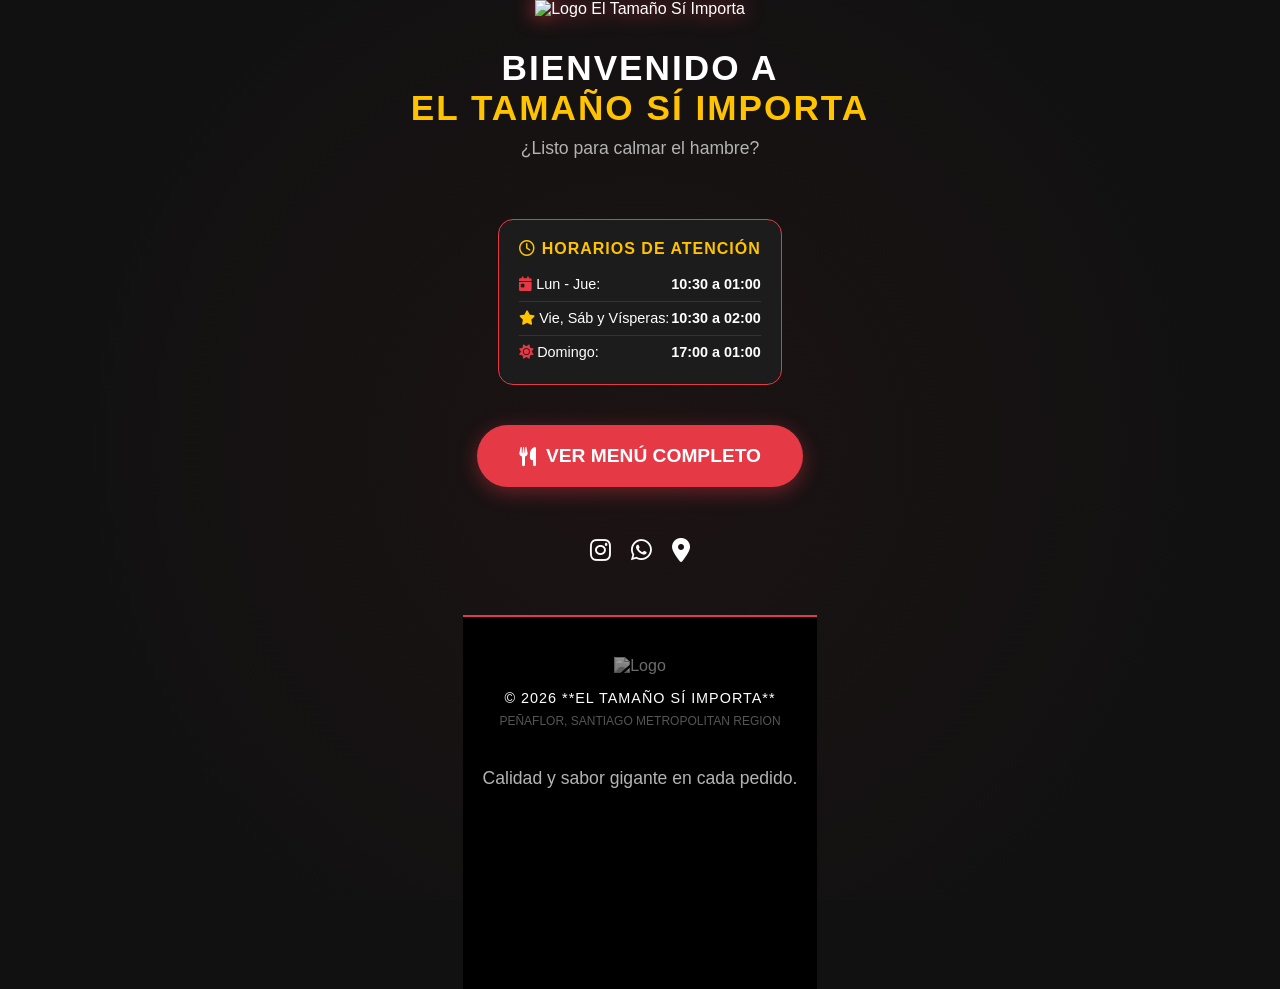
==== index.html @ 6a18e0ef "Add files via upload" ====
<!DOCTYPE html>
<html lang="es">
<head>
    <meta charset="UTF-8">
    <meta name="viewport" content="width=device-width, initial-scale=1.0">
    <title>El Tamaño Sí Importa | Inicio</title>
    <link rel="stylesheet" href="https://cdnjs.cloudflare.com/ajax/libs/font-awesome/6.0.0/css/all.min.css">
    <style>
        /* 🎨 PALETA DE COLORES PRINCIPAL */
        :root {
            --rojo: #E63946;
            --amarillo: #FFC300;
            --negro-fondo: #111111;
            --negro-secundario: #1c1c1c;
            --blanco: #FFFFFF;
        }

        * { margin: 0; padding: 0; box-sizing: border-box; font-family: 'Segoe UI', sans-serif; }

        body {
            background-color: var(--negro-fondo);
            color: var(--blanco);
            display: flex;
            flex-direction: column;
            align-items: center;
            justify-content: center;
            min-height: 100vh;
            text-align: center;
            overflow: hidden;
        }

        /* LOGO PRINCIPAL */
        .logo-container {
            margin-bottom: 30px;
            animation: fadeIn 1.5s ease;
        }
        .logo-container img {
            width: 180px; /* Ajusta según el tamaño de tu logo.png */
            filter: drop-shadow(0 0 10px var(--rojo));
        }

        /* TEXTO DE BIENVENIDA */
        h1 {
            font-size: 2.2rem;
            color: var(--blanco);
            text-transform: uppercase;
            letter-spacing: 2px;
            margin-bottom: 10px;
        }
        h1 span {
            color: var(--amarillo);
        }
        p {
            color: #b3b3b3;
            margin-bottom: 40px;
            font-size: 1.1rem;
        }

        /* BOTONES DE ACCIÓN */
        .btn-principal {
            background-color: var(--rojo);
            color: white;
            text-decoration: none;
            padding: 18px 40px;
            border-radius: 50px;
            font-size: 1.2rem;
            font-weight: bold;
            text-transform: uppercase;
            transition: 0.3s;
            display: inline-flex;
            align-items: center;
            gap: 10px;
            box-shadow: 0 5px 20px rgba(230, 57, 70, 0.4);
            border: 2px solid transparent;
        }

        .btn-principal:hover {
            transform: scale(1.05);
            background-color: #b92e3a;
            border-color: var(--amarillo);
        }

        /* REDES SOCIALES O CONTACTO */
        .social-links {
            margin-top: 50px;
            display: flex;
            gap: 20px;
        }
        .social-links a {
            color: var(--blanco);
            font-size: 1.5rem;
            transition: 0.3s;
        }
        .social-links a:hover {
            color: var(--amarillo);
        }

        /* ANIMACIÓN */
        @keyframes fadeIn {
            from { opacity: 0; transform: translateY(-20px); }
            to { opacity: 1; transform: translateY(0); }
        }

        /* DECORACIÓN DE FONDO */
        .overlay {
            position: absolute;
            top: 0; left: 0; width: 100%; height: 100%;
            background: radial-gradient(circle, rgba(230,57,70,0.05) 0%, rgba(17,17,17,1) 80%);
            z-index: -1;
        }
    </style>
</head>
<body>

    <div class="overlay"></div>

    <div class="logo-container">
        <img src="logo.png" alt="Logo El Tamaño Sí Importa">
    </div>

    <h1>BIENVENIDO A <br><span>EL TAMAÑO SÍ IMPORTA</span></h1>
    <p>¿Listo para calmar el hambre?</p>

<div style="background: var(--negro-secundario); padding: 20px; border-radius: 15px; border: 1px solid var(--rojo); margin: 20px auto 40px; max-width: 400px; animation: fadeIn 2s ease;">
    <h3 style="color: var(--amarillo); font-size: 1rem; text-transform: uppercase; margin-bottom: 15px; letter-spacing: 1px;">
        <i class="far fa-clock"></i> Horarios de Atención
    </h3>
    
    <div style="text-align: left; font-size: 0.9rem; line-height: 1.6;">
        <div style="display: flex; justify-content: space-between; margin-bottom: 5px; border-bottom: 1px solid #333; padding-bottom: 5px;">
            <span><i class="fas fa-calendar-day" style="color: var(--rojo);"></i> Lun - Jue:</span>
            <span style="font-weight: bold;">10:30 a 01:00</span>
        </div>
        <div style="display: flex; justify-content: space-between; margin-bottom: 5px; border-bottom: 1px solid #333; padding-bottom: 5px;">
            <span><i class="fas fa-star" style="color: var(--amarillo);"></i> Vie, Sáb y Vísperas:</span>
            <span style="font-weight: bold;">10:30 a 02:00</span>
        </div>
        <div style="display: flex; justify-content: space-between;">
            <span><i class="fas fa-sun" style="color: var(--rojo);"></i> Domingo:</span>
            <span style="font-weight: bold;">17:00 a 01:00</span>
        </div>
    </div>
</div>

    <a href="menu.html" class="btn-principal">
        <i class="fas fa-utensils"></i> VER MENÚ COMPLETO
    </a>

<div class="social-links">
        <a href="https://www.instagram.com/el_tamano_penaflor/" target="_blank">
            <i class="fab fa-instagram"></i>
        </a>

        <a href="https://wa.me/56989217783" target="_blank">
            <i class="fab fa-whatsapp"></i>
        </a>

        <a href="https://www.google.com/maps/place/El+tamaño+si+importa/@-33.606888,-70.8774968,17z/data=!3m1!4b1!4m6!3m5!1s0x9662e6cc30d4ff1b:0x41770156e7142ef!8m2!3d-33.606888!4d-70.8749165!16s%2Fg%2F11clhqkw5g?entry=ttu&g_ep=EgoyMDI2MDMxMS4wIKXMDSoASAFQAw%3D%3D" target="_blank">
            <i class="fas fa-map-marker-alt"></i>
        </a>
    </div>

<footer style="background: #000; color: #b3b3b3; text-align: center; padding: 40px 20px; margin-top: 50px; border-top: 2px solid #E63946; padding-bottom: 160px;">
    <div style="margin-bottom: 15px;">
        <img src="logo.png" alt="Logo" style="height: 45px; opacity: 0.6; filter: grayscale(1);">
    </div>
    <p style="font-size: 0.9rem; margin-bottom: 8px; letter-spacing: 1px; color: #ffffff;">
        © 2026 **EL TAMAÑO SÍ IMPORTA**
    </p>
    <p style="font-size: 0.75rem; color: #555; text-transform: uppercase;">
        Peñaflor, Santiago Metropolitan Region
    </p>
    <div style="margin-top: 15px; font-size: 0.7rem; color: #444;">
        <p>Calidad y sabor gigante en cada pedido.</p>
    </div>
</footer>
    
</body>
</html>
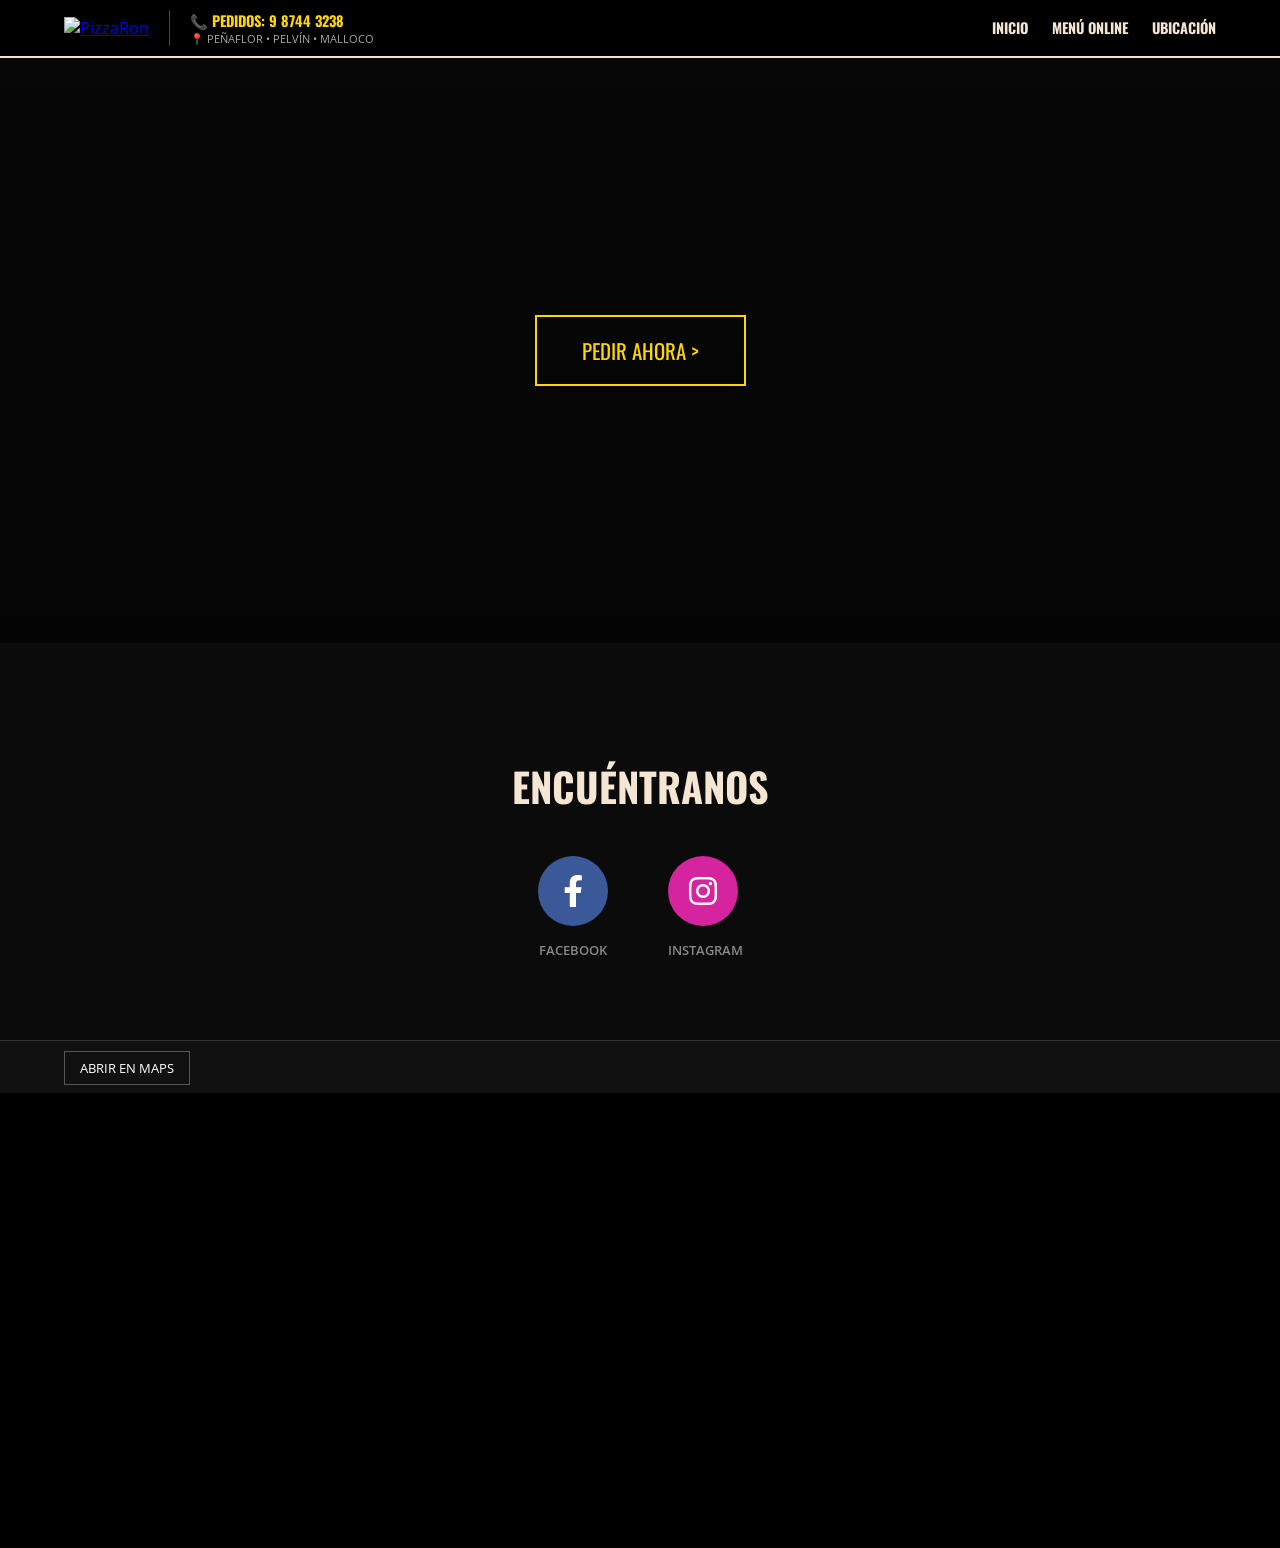
==== commit 6a4d568d: "Update index.html" ====
--- a/index.html
+++ b/index.html
@@ -3,177 +3,116 @@
 <head>
     <meta charset="UTF-8">
     <meta name="viewport" content="width=device-width, initial-scale=1.0">
-    <title>El Tamaño Sí Importa | Inicio</title>
+    <title>Pizzería PizzaRon | Peñaflor</title>
+    <link href="https://fonts.googleapis.com/css2?family=Oswald:wght@700&family=Open+Sans:wght@400;600&display=swap" rel="stylesheet">
     <link rel="stylesheet" href="https://cdnjs.cloudflare.com/ajax/libs/font-awesome/6.0.0/css/all.min.css">
     <style>
-        /* 🎨 PALETA DE COLORES PRINCIPAL */
-        :root {
-            --rojo: #E63946;
-            --amarillo: #FFC300;
-            --negro-fondo: #111111;
-            --negro-secundario: #1c1c1c;
-            --blanco: #FFFFFF;
+        :root { --negro: #0B0B0B; --rojo: #8B1E1E; --beige: #F5E6D3; --amarillo: #FFD700; }
+        body { font-family: 'Open Sans', sans-serif; background: var(--negro); color: white; margin: 0; scroll-behavior: smooth; }
+        
+        /* BARRA DE NAVEGACIÓN CON INFO DE CONTACTO (SE MANTIENE) */
+        nav { 
+            background: #000; 
+            padding: 10px 5%; 
+            display: flex; 
+            justify-content: space-between; 
+            align-items: center; 
+            border-bottom: 2px solid var(--beige); 
+            position: sticky; 
+            top: 0; 
+            z-index: 1000; 
         }
+        .logo-nav { height: 55px; }
+        .info-header { border-left: 1px solid #444; padding-left: 20px; display: none; }
+        @media (min-width: 768px) { .info-header { display: block; } }
+        
+        .menu-links a { color: var(--beige); text-decoration: none; font-family: 'Oswald'; margin-left: 20px; text-transform: uppercase; font-size: 0.9rem; font-weight: 700; }
 
-        * { margin: 0; padding: 0; box-sizing: border-box; font-family: 'Segoe UI', sans-serif; }
-
-        body {
-            background-color: var(--negro-fondo);
-            color: var(--blanco);
-            display: flex;
-            flex-direction: column;
-            align-items: center;
-            justify-content: center;
-            min-height: 100vh;
-            text-align: center;
-            overflow: hidden;
+        /* HERO CON UN SOLO BOTÓN */
+        .hero { 
+            height: 65vh; 
+            display: flex; 
+            justify-content: center; 
+            align-items: center; 
+            background: linear-gradient(rgba(0,0,0,0.4), rgba(0,0,0,0.6)), url('https://images.unsplash.com/photo-1513104890138-7c749659a591?auto=format&fit=crop&q=80&w=2000'); 
+            background-size: cover; 
+            background-position: center;
         }
-
-        /* LOGO PRINCIPAL */
-        .logo-container {
-            margin-bottom: 30px;
-            animation: fadeIn 1.5s ease;
-        }
-        .logo-container img {
-            width: 180px; /* Ajusta según el tamaño de tu logo.png */
-            filter: drop-shadow(0 0 10px var(--rojo));
-        }
-
-        /* TEXTO DE BIENVENIDA */
-        h1 {
-            font-size: 2.2rem;
-            color: var(--blanco);
-            text-transform: uppercase;
-            letter-spacing: 2px;
-            margin-bottom: 10px;
-        }
-        h1 span {
-            color: var(--amarillo);
-        }
-        p {
-            color: #b3b3b3;
-            margin-bottom: 40px;
-            font-size: 1.1rem;
-        }
-
-        /* BOTONES DE ACCIÓN */
-        .btn-principal {
-            background-color: var(--rojo);
-            color: white;
-            text-decoration: none;
-            padding: 18px 40px;
-            border-radius: 50px;
-            font-size: 1.2rem;
-            font-weight: bold;
+        .btn-pedido { 
+            background: transparent; 
+            color: var(--amarillo); 
+            padding: 18px 45px; 
+            text-decoration: none; 
+            font-family: 'Oswald'; 
+            border: 2px solid var(--amarillo); 
+            font-size: 1.3rem; 
             text-transform: uppercase;
             transition: 0.3s;
-            display: inline-flex;
-            align-items: center;
-            gap: 10px;
-            box-shadow: 0 5px 20px rgba(230, 57, 70, 0.4);
-            border: 2px solid transparent;
         }
+        .btn-pedido:hover { background: var(--amarillo); color: black; }
 
-        .btn-principal:hover {
-            transform: scale(1.05);
-            background-color: #b92e3a;
-            border-color: var(--amarillo);
-        }
+        /* ENCUÉNTRANOS SIMPLIFICADO */
+        .encuentranos-container { padding: 80px 20px; text-align: center; }
+        .social-box { display: flex; justify-content: center; gap: 60px; }
+        .icon-circle { width: 70px; height: 70px; border-radius: 50%; display: flex; align-items: center; justify-content: center; font-size: 2rem; margin-bottom: 12px; transition: 0.3s; }
+        .icon-circle:hover { transform: scale(1.1); }
+        .fb { background: #3b5998; }
+        .ig { background: #d6249f; }
 
-        /* REDES SOCIALES O CONTACTO */
-        .social-links {
-            margin-top: 50px;
-            display: flex;
-            gap: 20px;
-        }
-        .social-links a {
-            color: var(--blanco);
-            font-size: 1.5rem;
-            transition: 0.3s;
-        }
-        .social-links a:hover {
-            color: var(--amarillo);
-        }
-
-        /* ANIMACIÓN */
-        @keyframes fadeIn {
-            from { opacity: 0; transform: translateY(-20px); }
-            to { opacity: 1; transform: translateY(0); }
-        }
-
-        /* DECORACIÓN DE FONDO */
-        .overlay {
-            position: absolute;
-            top: 0; left: 0; width: 100%; height: 100%;
-            background: radial-gradient(circle, rgba(230,57,70,0.05) 0%, rgba(17,17,17,1) 80%);
-            z-index: -1;
-        }
+        /* SECCIÓN MAPA */
+        .map-section { background: #000; width: 100%; }
+        .map-header { padding: 15px 5%; background: #111; border-top: 1px solid #333; }
+        .btn-maps { background: transparent; color: white; border: 1px solid #555; padding: 7px 15px; text-decoration: none; font-size: 0.8rem; text-transform: uppercase; }
+        .mapa-iframe { width: 100%; height: 450px; border: none; filter: grayscale(1) invert(0.92); }
     </style>
 </head>
 <body>
 
-    <div class="overlay"></div>
+    <nav>
+        <div style="display: flex; align-items: center; gap: 20px;">
+            <a href="index.html"><img src="logo.png" class="logo-nav" alt="PizzaRon"></a>
+            <div class="info-header">
+                <div style="color: var(--amarillo); font-weight: bold; font-size: 0.9rem; font-family: 'Oswald';">
+                    📞 PEDIDOS: 9 8744 3238
+                </div>
+                <div style="color: #aaa; font-size: 0.7rem; text-transform: uppercase;">
+                    📍 PEÑAFLOR • PELVÍN • MALLOCO
+                </div>
+            </div>
+        </div>
 
-    <div class="logo-container">
-        <img src="logo.png" alt="Logo El Tamaño Sí Importa">
+        <div class="menu-links">
+            <a href="#">INICIO</a>
+            <a href="menu.html">MENÚ ONLINE</a>
+            <a href="#encuentranos">UBICACIÓN</a>
+        </div>
+    </nav>
+
+    <section class="hero">
+        <a href="menu.html" class="btn-pedido">PEDIR AHORA ></a>
+    </section>
+
+    <section class="encuentranos-container" id="encuentranos">
+        <h2 style="font-family: 'Oswald'; font-size: 2.5rem; color: var(--beige); margin-bottom: 40px; text-transform: uppercase;">ENCUÉNTRANOS</h2>
+        
+        <div class="social-box">
+            <a href="https://facebook.com" class="social-item" style="text-decoration:none; color:white;">
+                <div class="icon-circle fb"><i class="fab fa-facebook-f"></i></div>
+                <span style="font-size: 0.8rem; color: #888; font-weight: 600;">FACEBOOK</span>
+            </a>
+            <a href="https://instagram.com" class="social-item" style="text-decoration:none; color:white;">
+                <div class="icon-circle ig"><i class="fab fa-instagram"></i></div>
+                <span style="font-size: 0.8rem; color: #888; font-weight: 600;">INSTAGRAM</span>
+            </a>
+        </div>
+    </section>
+
+    <div class="map-section">
+        <div class="map-header">
+            <a href="https://maps.google.com" target="_blank" class="btn-maps">Abrir en Maps</a>
+        </div>
+        <iframe class="mapa-iframe" src="https://www.google.com/maps/embed?pb=!1m18!1m12!1m3!1d3324.4567!2d-70.8789!3d-33.6067!2m3!1f0!2f0!3f0!3m2!1i1024!2i768!4f13.1!3m3!1m2!1s0x0%3A0x0!2zMzPCsDM2JzI0LjEiUyA3MMKwNTInNDQuMCJX!5e0!3m2!1ses!2scl!4v123456789"></iframe>
     </div>
 
-    <h1>BIENVENIDO A <br><span>EL TAMAÑO SÍ IMPORTA</span></h1>
-    <p>¿Listo para calmar el hambre?</p>
-
-<div style="background: var(--negro-secundario); padding: 20px; border-radius: 15px; border: 1px solid var(--rojo); margin: 20px auto 40px; max-width: 400px; animation: fadeIn 2s ease;">
-    <h3 style="color: var(--amarillo); font-size: 1rem; text-transform: uppercase; margin-bottom: 15px; letter-spacing: 1px;">
-        <i class="far fa-clock"></i> Horarios de Atención
-    </h3>
-    
-    <div style="text-align: left; font-size: 0.9rem; line-height: 1.6;">
-        <div style="display: flex; justify-content: space-between; margin-bottom: 5px; border-bottom: 1px solid #333; padding-bottom: 5px;">
-            <span><i class="fas fa-calendar-day" style="color: var(--rojo);"></i> Lun - Jue:</span>
-            <span style="font-weight: bold;">10:30 a 01:00</span>
-        </div>
-        <div style="display: flex; justify-content: space-between; margin-bottom: 5px; border-bottom: 1px solid #333; padding-bottom: 5px;">
-            <span><i class="fas fa-star" style="color: var(--amarillo);"></i> Vie, Sáb y Vísperas:</span>
-            <span style="font-weight: bold;">10:30 a 02:00</span>
-        </div>
-        <div style="display: flex; justify-content: space-between;">
-            <span><i class="fas fa-sun" style="color: var(--rojo);"></i> Domingo:</span>
-            <span style="font-weight: bold;">17:00 a 01:00</span>
-        </div>
-    </div>
-</div>
-
-    <a href="menu.html" class="btn-principal">
-        <i class="fas fa-utensils"></i> VER MENÚ COMPLETO
-    </a>
-
-<div class="social-links">
-        <a href="https://www.instagram.com/el_tamano_penaflor/" target="_blank">
-            <i class="fab fa-instagram"></i>
-        </a>
-
-        <a href="https://wa.me/56989217783" target="_blank">
-            <i class="fab fa-whatsapp"></i>
-        </a>
-
-        <a href="https://www.google.com/maps/place/El+tamaño+si+importa/@-33.606888,-70.8774968,17z/data=!3m1!4b1!4m6!3m5!1s0x9662e6cc30d4ff1b:0x41770156e7142ef!8m2!3d-33.606888!4d-70.8749165!16s%2Fg%2F11clhqkw5g?entry=ttu&g_ep=EgoyMDI2MDMxMS4wIKXMDSoASAFQAw%3D%3D" target="_blank">
-            <i class="fas fa-map-marker-alt"></i>
-        </a>
-    </div>
-
-<footer style="background: #000; color: #b3b3b3; text-align: center; padding: 40px 20px; margin-top: 50px; border-top: 2px solid #E63946; padding-bottom: 160px;">
-    <div style="margin-bottom: 15px;">
-        <img src="logo.png" alt="Logo" style="height: 45px; opacity: 0.6; filter: grayscale(1);">
-    </div>
-    <p style="font-size: 0.9rem; margin-bottom: 8px; letter-spacing: 1px; color: #ffffff;">
-        © 2026 **EL TAMAÑO SÍ IMPORTA**
-    </p>
-    <p style="font-size: 0.75rem; color: #555; text-transform: uppercase;">
-        Peñaflor, Santiago Metropolitan Region
-    </p>
-    <div style="margin-top: 15px; font-size: 0.7rem; color: #444;">
-        <p>Calidad y sabor gigante en cada pedido.</p>
-    </div>
-</footer>
-    
 </body>
-</html> +</html>
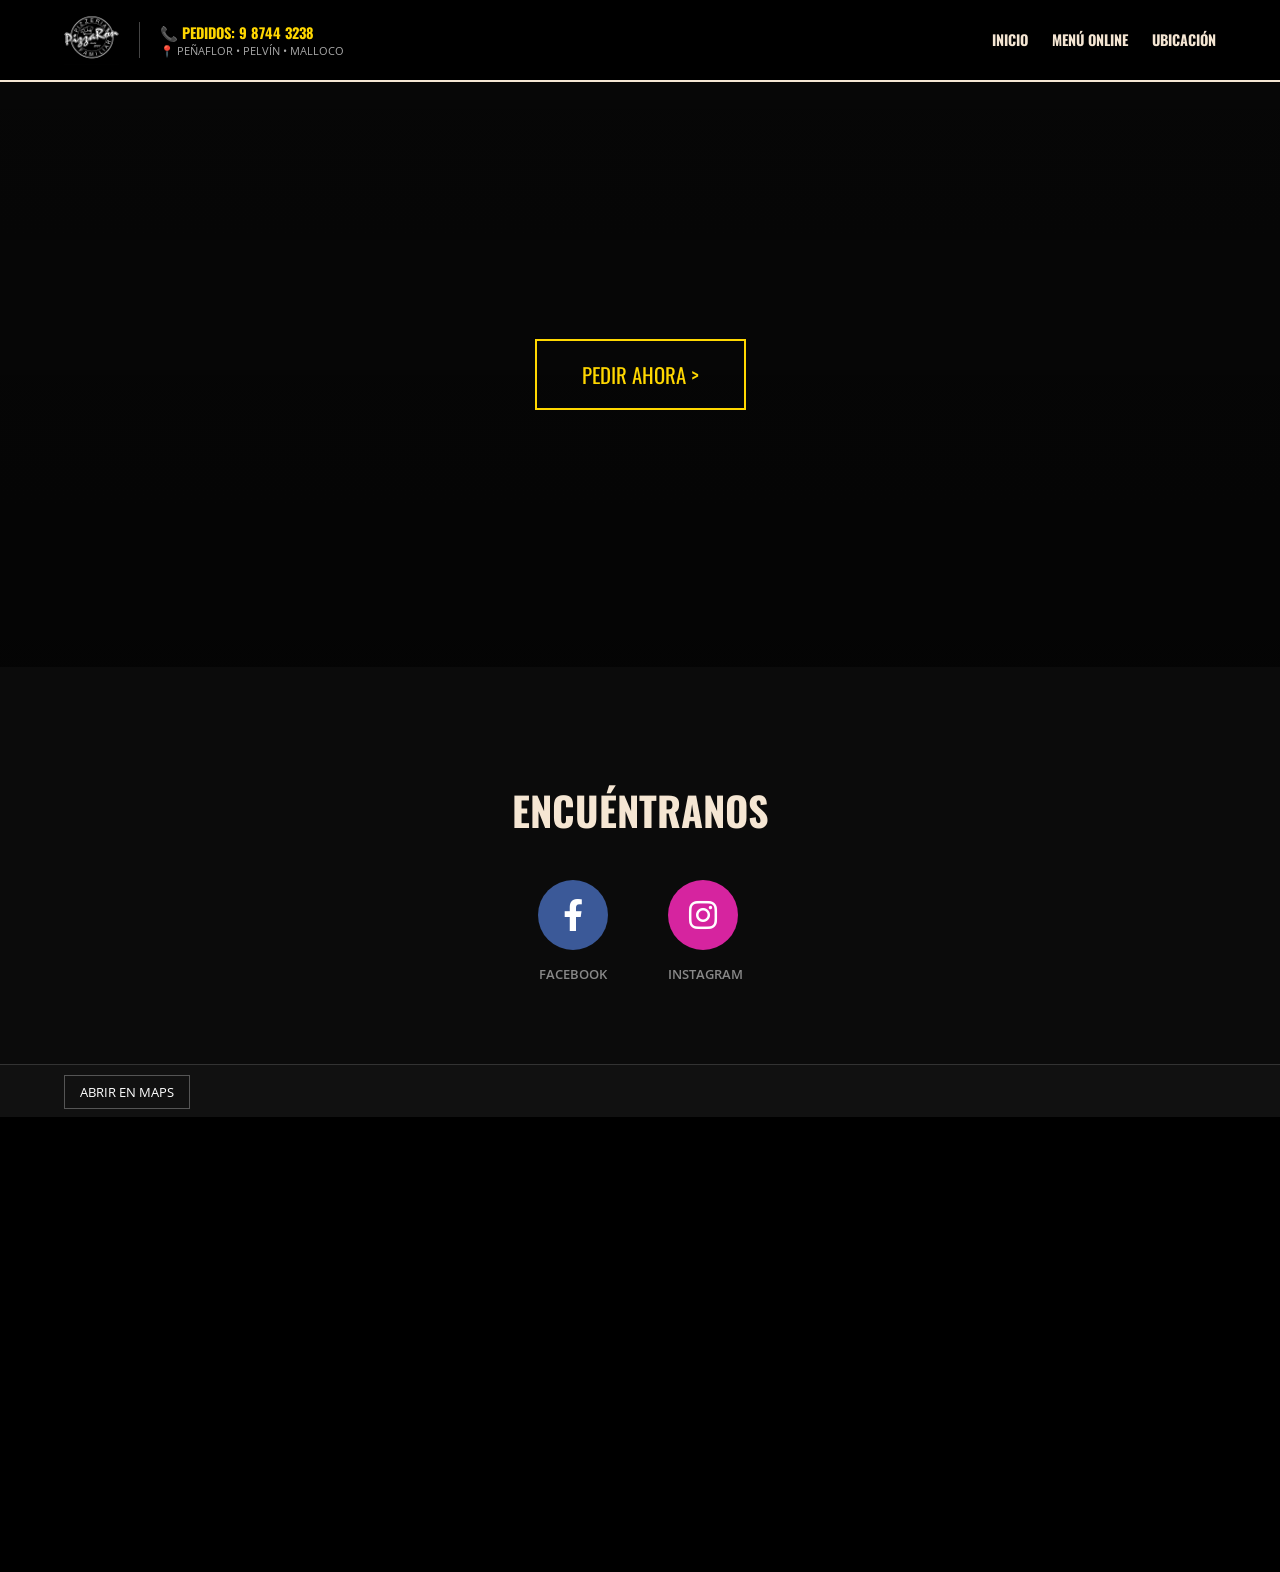
==== commit 424c9d6f: "Add files via upload" ====
--- a/index.html
+++ b/index.html
@@ -115,4 +115,4 @@
     </div>
 
 </body>
-</html>
+</html>
